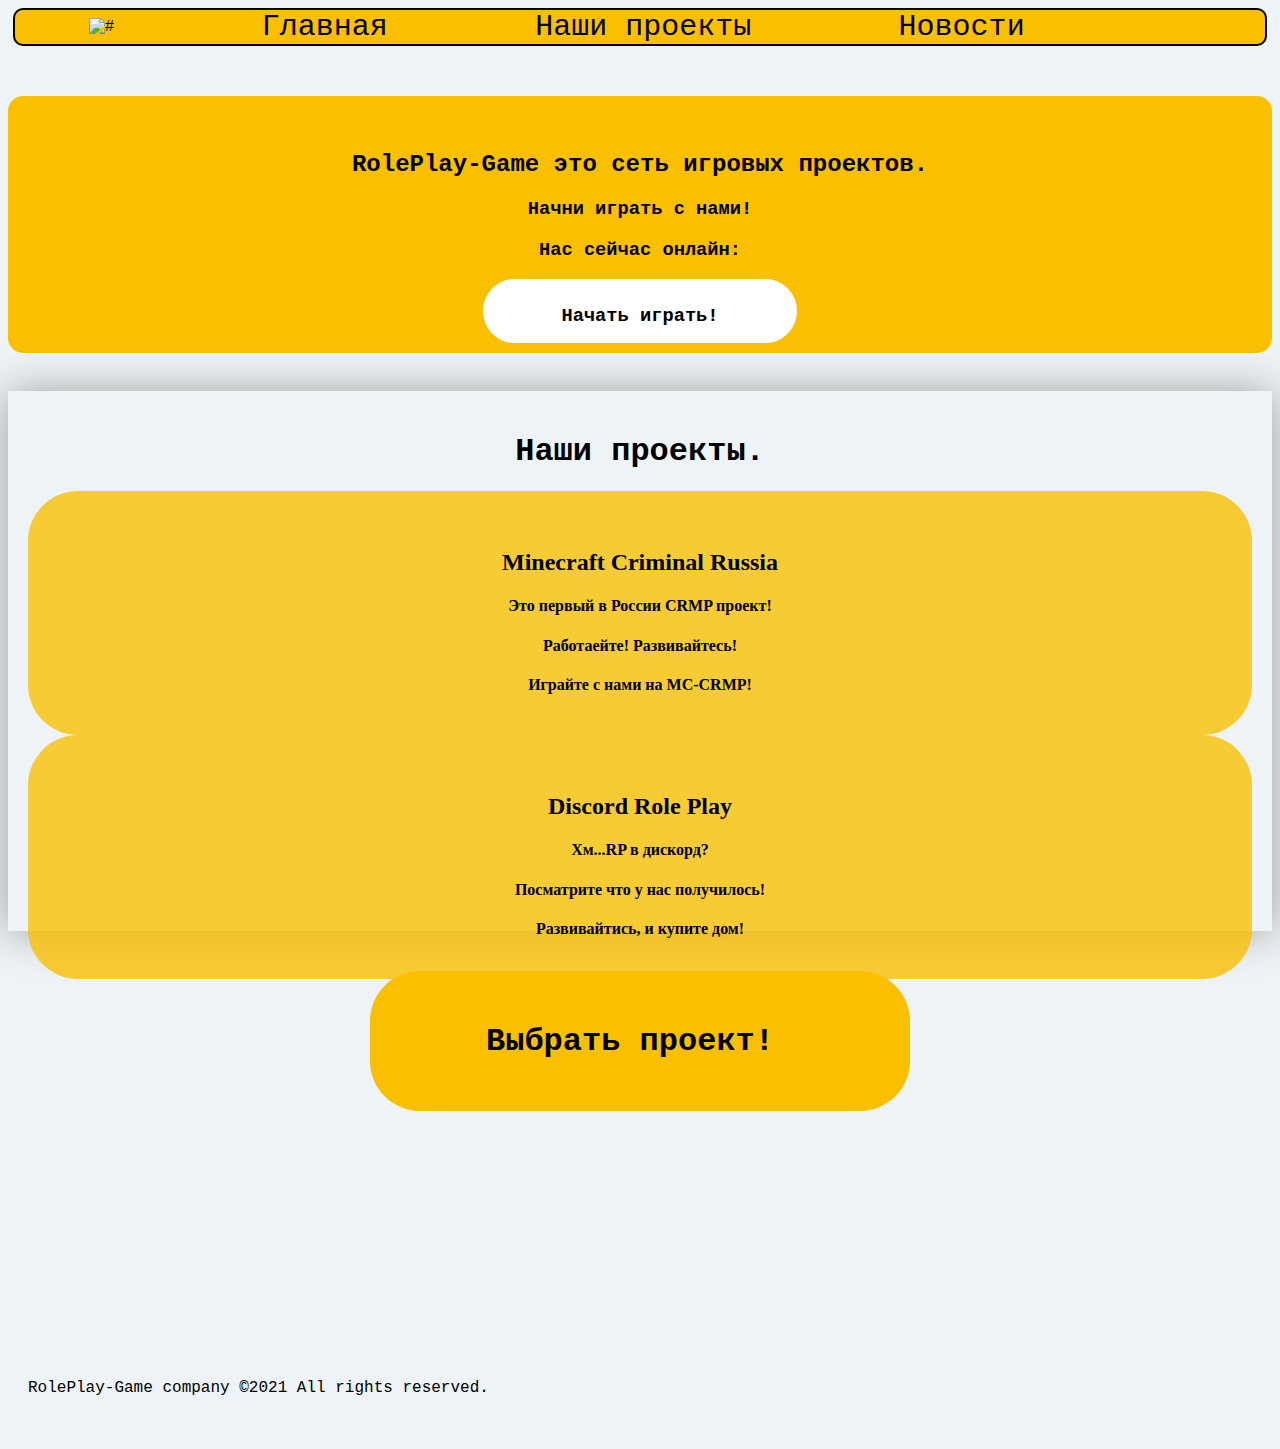
==== index.html @ 79a57bfa "Add files via upload" ====
<!DOCTYPE html>

<head>
    <meta charset="UTF-8">
    <meta http-equiv="X-UA-Compatible" content="IE=edge">
    <meta name="viewport" content="width=device-width, initial-scale=1.0">
    <title>RolePlay-Game</title>
    <link rel="stylesheet" href="/index.css">
    <link href="https://cdn.jsdelivr.net/npm/bootstrap@5.1.1/dist/css/bootstrap.min.css" rel="stylesheet"
        integrity="sha384-F3w7mX95PdgyTmZZMECAngseQB83DfGTowi0iMjiWaeVhAn4FJkqJByhZMI3AhiU" crossorigin="anonymous">
    <link rel="stylesheet" href="/jquery-3.6.0.js">
    <script type="text/javascript" src="/jquery-3.6.0.js"> </script>
    <!-- Библиотеки -->

</head>

<body>

    <!-- Меню -->
    <header>
        <div class="menushka">
            <div class="header-menu-logo">
                <img src="/images/logo.png" alt="#">
            </div>
            <div class="menushka-main">
                <a href="/index.html">Главная</a>
            </div>
            <div class="menushka-progehx">
                <a href="/viev.html">Наши проекты</a>
            </div>
            <div class="menushka-news">
                <a href="/404.html">Новости</a>
            </div>
            <div class="menushka-sety">
                <a href="https://vk.com/rp_game0"><img id="vk" src="/images/vk.png" alt=""></a>
                <a href="/404.html"><img src="/images/discord.png" alt=""></a>
                <a href="https://www.youtube.com/channel/UCtD1R2TBRBGCr2ybVGbLUfQ"><img src="/images/youtube.png" alt=""></a>
            </div>
        </div>
    </header>

    <!-- Об компании -->

    <main>
        <div class="about">
            <div class="container">
                <div class="row">
                    <div class="col-md-6">
                        <div class="block-1">
                            <img src="/images/лого2.png" alt="">
                            <h2>RolePlay-Game это сеть игровых проектов.</h2>
                            <h3>Начни играть с нами!</h3>
                            <h3>Нас сейчас онлайн:</h3>
                            <script src="https://api.trademc.org/trademcapi.js"></script>
                            <div id="trademc-online"></div>
                            <script>TrademcAPI.GetOnline({ "Shop": "152468", "TextMask": "{players}", "UIColor": "#333333", "PastPlaceID": "trademc-online" });</script>
                            <a id="aaa" href="/viev.html">
                                <div class="start-play">
                                    <h3>Начать играть!</h3>
                                </div>
                            </a>
                        </div>
                    </div>
                    <div class="col-md-6">
                        <div class="block-2">
                            <img src="/images/render-1.png" alt="">
                        </div>
                    </div>
                </div>
            </div>
        </div>

        <!-- Проекты -->

        <div class="proektu">
            <div class="text">
                <h1>Наши проекты.</h1>
            </div>
            <div class="cartocha">
                <div class="container">
                    <div class="row">
                        <div class="col-sm-6">
                            <div class="block-pr">
                                <div class="foto">
                                    <img src="/images/minecraft.png" alt="">
                                </div>
                                <div class="prtext">
                                    <h2>Minecraft Criminal Russia</hh4>
                                        <h4>Это первый в России CRMP проект!</h4>
                                        <h4>Работаейте! Развивайтесь!</h4>
                                        <h4>Играйте с нами на MC-CRMP!</h4>
                                </div>
                            </div>
                        </div>
                        <div class="col-sm-6">
                            <div class="block-pr">
                                <div class="foto">
                                    <img id="ds" src="/images/ds.png" alt="">
                                </div>
                                <div class="prtext">
                                    <h2>Discord Role Play</h2>
                                    <h4>Хм...RP в дискорд?</h4>
                                    <h4>Посматрите что у нас получилось!</h4>
                                    <h4>Развивайтись, и купите дом!</h4>
                                </div>
                            </div>
                        </div>
                    </div>
                </div>
            </div>
        </div>
        </div>
    </main>

    <!-- Начать играть! -->

    <div class="yudi">
        <div id="yudi" class="proekt">
            <a id="aaa" href="/viev.html">
                <div class="block-p">
                    <h1>Выбрать проект!</h1>
                    <img id="play" src="/images/icon__startPlay.png" alt="">
                </div>
            </a>
        </div>
    </div>



    <!-- <h2>My Blog</h2>
    <h4>My Articles</h4>
    <div class="blog" id="root"></div>
    <script src="/index.js"></script> -->

    <!-- Футур -->


    <footer>
        <div class="footers">
            <div class="block-f">
                <div class="text-f">
                    <img src="/images/logo.png" alt="">
                    <p>RolePlay-Game company ©2021 All rights reserved.</p>

                </div>
            </div>
        </div>
    </footer>
</body>

</html>
---- index.css ----
body {
    background: #edf3f6;
  font-family: 'Courier New', Courier, monospace;
  background-image: url(/images/fone.jpg);
  background-size: 100%;
  background-repeat: no-repeat;
}

.menushka-logo img {
    margin-top: 5px;
    height: 80px;
    /* border-radius: 50px; */
}


.menushka {
    margin: 5px;
    display: flex;
    flex-direction: row;
    align-items: center;
    justify-content: space-around;
    border: 2px solid black;
    border-radius: 10px;
    background-color: rgb(250, 192, 0);
    
}



.menushka a {
    font-family: 'Courier New', Courier, monospace;
    text-decoration: none;
    color: black;
}

.menushka a:hover {
    font-family: 'Courier New', Courier, monospace;
    color: rgb(122, 122, 122);
}

.menushka-sety img {
    height: 80px;
    margin-top: 5px;
}

.menushka a {
    font-size: 30px;
}

@media (max-width: 900px ) {
    .menushka-sety {
        display: none;
    }
}

@media (max-width: 650px ) {
    .menushka-news {
        display: none;
    }
}

@media (max-width: 500px ) {
    .menushka-progehx {
        display: none;
    }
    .menushka-main {
        display: none;
    }
}


/* Main */

.about {
    margin-top: 50px;
    
}
.block-1 img {
    border-radius: 15px;
    text-align: left;
    margin-bottom: 20px;
    
}

.block-1 {
    text-align: center;
    background-color: rgb(250, 192, 0);
    padding: 10px;
    border-radius: 15px;
    
}



.start-play {
    background-color: white;
    height: 50px;
    width: 300px;
    text-align: center;
    padding: 5px;
    border-radius: 50px;
    margin-left: auto;
    margin-right: auto;
    color: black;
    font-family: 'Courier New', Courier, monospace;
    margin-bottom: 0;

    border: 2px solid white;
            transition-property: background;
            transition-duration: 1s;
            transition-delay: .1s;
}

#aaa {
    text-decoration: none;
    color: black;
}


.start-play:hover {
    background: rgb(238, 238, 238);
            
}

.block-2 {
    text-align: center;
    margin-top: 20px;
   
    
}

@media (max-width: 1205px ) {
    body {
        background-size: 150%;
    }
    
}

@media (max-width: 804px ) {
    .block-2 img {
        display: none;
    }
    
}

@media (max-width: 993px ) {
    .foto img {
        height: 70px;
    }
   
}

@media (max-width: 573px ) {

   #ds {
       display: none;
   }
   .block-pr {
       margin: 10px;
   }
   .block-p {
       margin-top: 40px;
       width: 100;
   }
   body {
       background-image: none;
   }

}

@media (max-width: 504px ) {
    #yudi {
        display: none;
    }
    .proekt {
        display: none;
    }
}

/* Проекты */

.proektu {
    width: auto;
    background-color: #edf3f6;
    height: 500px;
    margin-top: 0;
    border: none;
    box-shadow:0 1px 40px rgb(158, 156, 156);
    text-align: center;
    font-family: 'Courier New', Courier, monospace;
    padding: 20px;
}



.prtext {
    margin-top: 10px;
    font-family: 'Times New Roman', Times, serif;
}

.block-pr {
    padding: 20px;
    background-color: rgba(250, 192, 0, 0.788);
    border-radius: 50px;
    
    /* анимка */
     transition-property: box-shadow;
     transition-duration: 0.5s;
     transition-delay: .1s;
}

.block-pr:hover {
    box-shadow:0 1px 40px rgb(158, 156, 156);
}

.foto img {
    border-radius: 30px;
}

#ds {
    height: 143px;
}

/* Выбрать проект */

.proekt {
    margin-top: 20px;
    padding: 20px;
    margin-bottom: 20px;
    text-align: center;
    display: flex;
    flex-direction: row;
    justify-content: center;
    align-items: center;
}


.block-p {
    background-color: rgb(250, 192, 0);
    width: 500px;
    height: 100px;
    padding: 20px;
    border-radius: 50px;
    display: flex;
    flex-direction: row;
    justify-content: center;
    align-items: center;

    transition-property: transform;   
             /*Врмя изменения  */
            transition-duration: 1s;
            transition-delay: .1s;
}

.block-p:hover {
    transform: scale(1.2);
}

#play {
    height: 70px;
    margin-left: 20px;
    margin-bottom: 20px;
}


/* Футер */

.footers {
    margin-top: 200px;
    background-color: #edf3f6;
    height: 110px;
}

.text-f img {
    height: 90px;
    margin-top: 10px;
    margin-right: 20px;
}

.text-f {
    display: flex;
    flex-direction: row;
    justify-content: left;
    align-items: center;
}

.text-f p {
    margin-top: 30px;
}
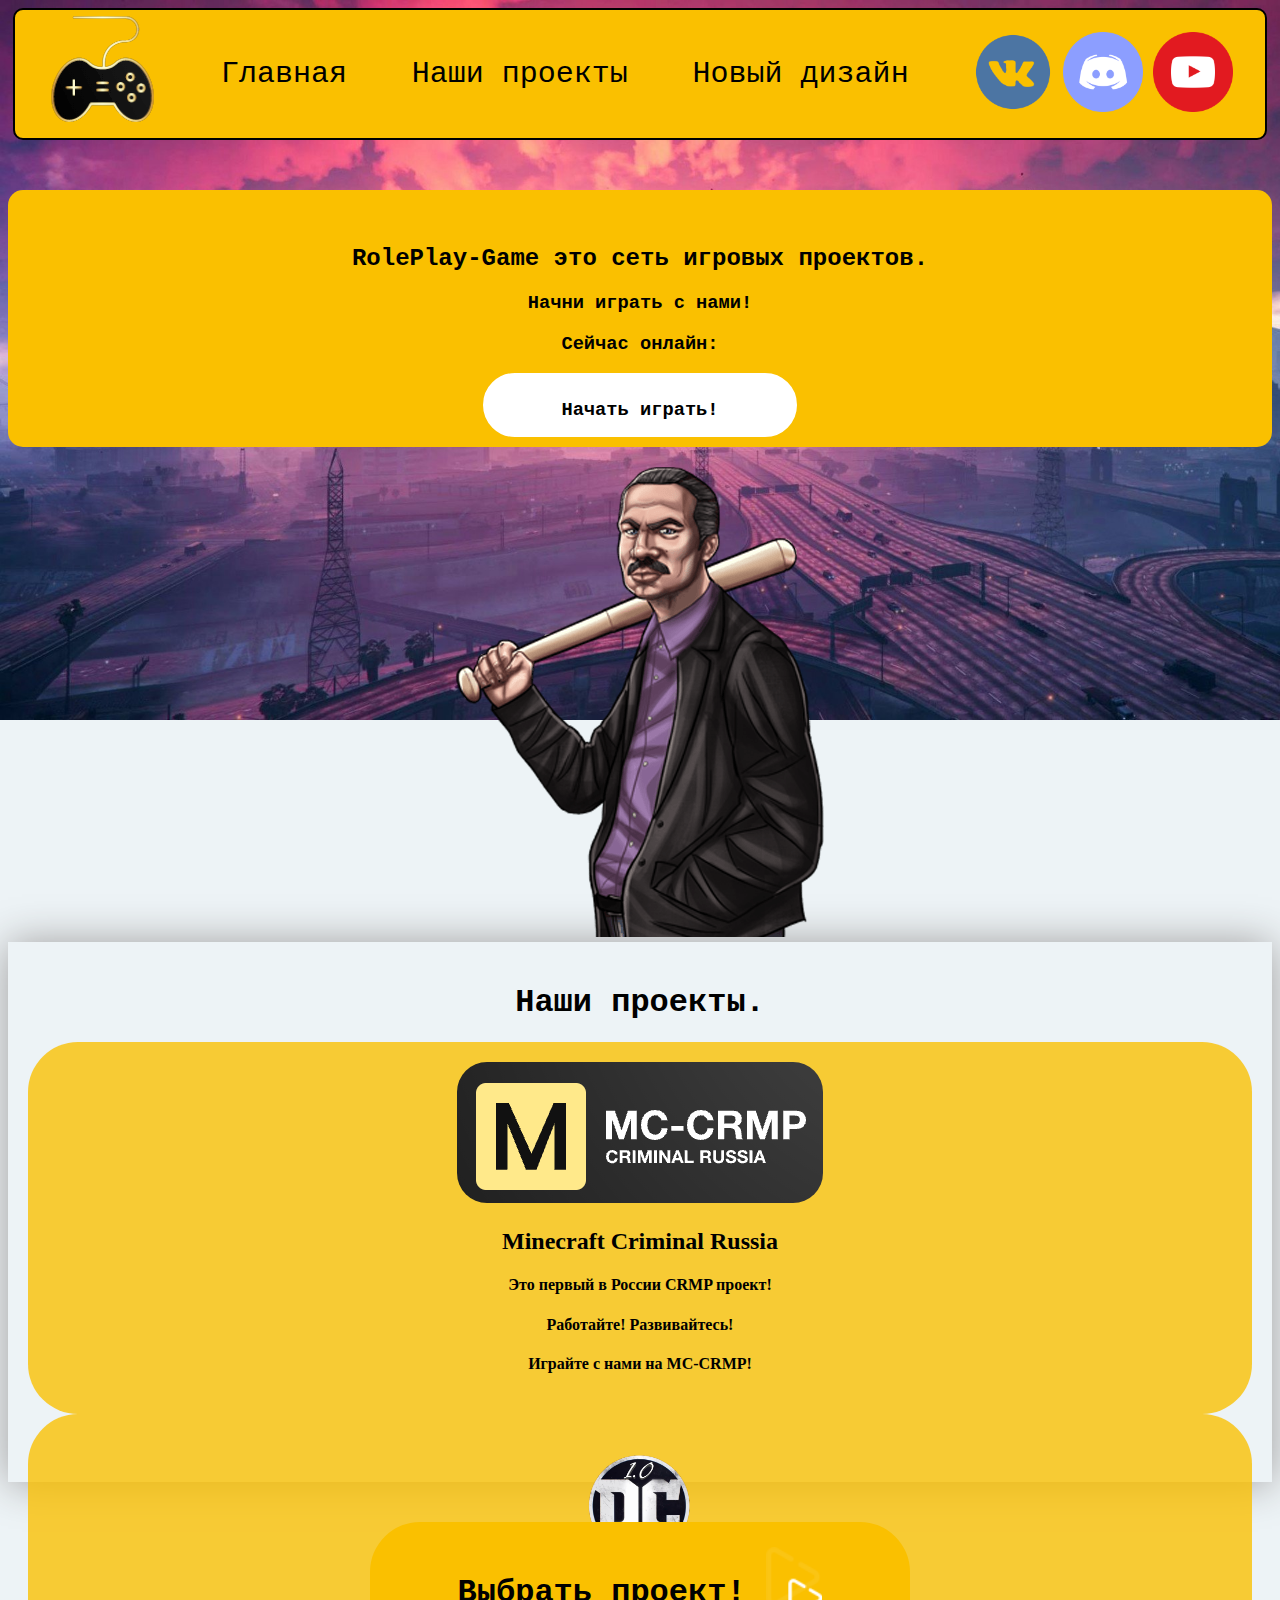
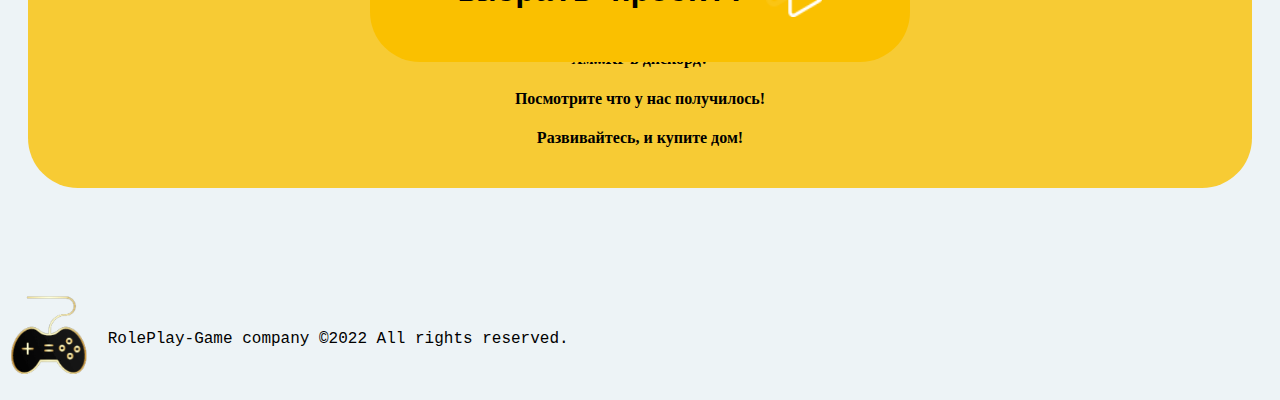
==== commit c7c3bc58: "05.04.22" ====
--- a/index.html
+++ b/index.html
@@ -10,6 +10,7 @@
         integrity="sha384-F3w7mX95PdgyTmZZMECAngseQB83DfGTowi0iMjiWaeVhAn4FJkqJByhZMI3AhiU" crossorigin="anonymous">
     <link rel="stylesheet" href="/jquery-3.6.0.js">
     <script type="text/javascript" src="/jquery-3.6.0.js"> </script>
+    <script type="text/javascript" src="/index.js"> </script>
     <!-- Библиотеки -->
 
 </head>
@@ -29,7 +30,7 @@
                 <a href="/viev.html">Наши проекты</a>
             </div>
             <div class="menushka-news">
-                <a href="/404.html">Новости</a>
+                <a onclick="newDesign()" href="/index-new.html">Новый дизайн</a>
             </div>
             <div class="menushka-sety">
                 <a href="https://vk.com/rp_game0"><img id="vk" src="/images/vk.png" alt=""></a>
@@ -50,7 +51,7 @@
                             <img src="/images/лого2.png" alt="">
                             <h2>RolePlay-Game это сеть игровых проектов.</h2>
                             <h3>Начни играть с нами!</h3>
-                            <h3>Нас сейчас онлайн:</h3>
+                            <h3>Cейчас онлайн:</h3>
                             <script src="https://api.trademc.org/trademcapi.js"></script>
                             <div id="trademc-online"></div>
                             <script>TrademcAPI.GetOnline({ "Shop": "152468", "TextMask": "{players}", "UIColor": "#333333", "PastPlaceID": "trademc-online" });</script>
@@ -87,7 +88,7 @@
                                 <div class="prtext">
                                     <h2>Minecraft Criminal Russia</hh4>
                                         <h4>Это первый в России CRMP проект!</h4>
-                                        <h4>Работаейте! Развивайтесь!</h4>
+                                        <h4>Работайте! Развивайтесь!</h4>
                                         <h4>Играйте с нами на MC-CRMP!</h4>
                                 </div>
                             </div>
@@ -100,8 +101,8 @@
                                 <div class="prtext">
                                     <h2>Discord Role Play</h2>
                                     <h4>Хм...RP в дискорд?</h4>
-                                    <h4>Посматрите что у нас получилось!</h4>
-                                    <h4>Развивайтись, и купите дом!</h4>
+                                    <h4>Посмотрите что у нас получилось!</h4>
+                                    <h4>Развивайтесь, и купите дом!</h4>
                                 </div>
                             </div>
                         </div>
@@ -140,7 +141,7 @@
             <div class="block-f">
                 <div class="text-f">
                     <img src="/images/logo.png" alt="">
-                    <p>RolePlay-Game company ©2021 All rights reserved.</p>
+                    <p>RolePlay-Game company ©2022 All rights reserved.</p>
 
                 </div>
             </div>
--- a/index.css
+++ b/index.css
@@ -246,14 +246,14 @@
     justify-content: center;
     align-items: center;
 
-    transition-property: transform;   
+    transition-property: box-shadow;   
              /*Врмя изменения  */
             transition-duration: 1s;
             transition-delay: .1s;
 }
 
 .block-p:hover {
-    transform: scale(1.2);
+    box-shadow:0 1px 40px rgb(158, 156, 156);
 }
 
 #play {
